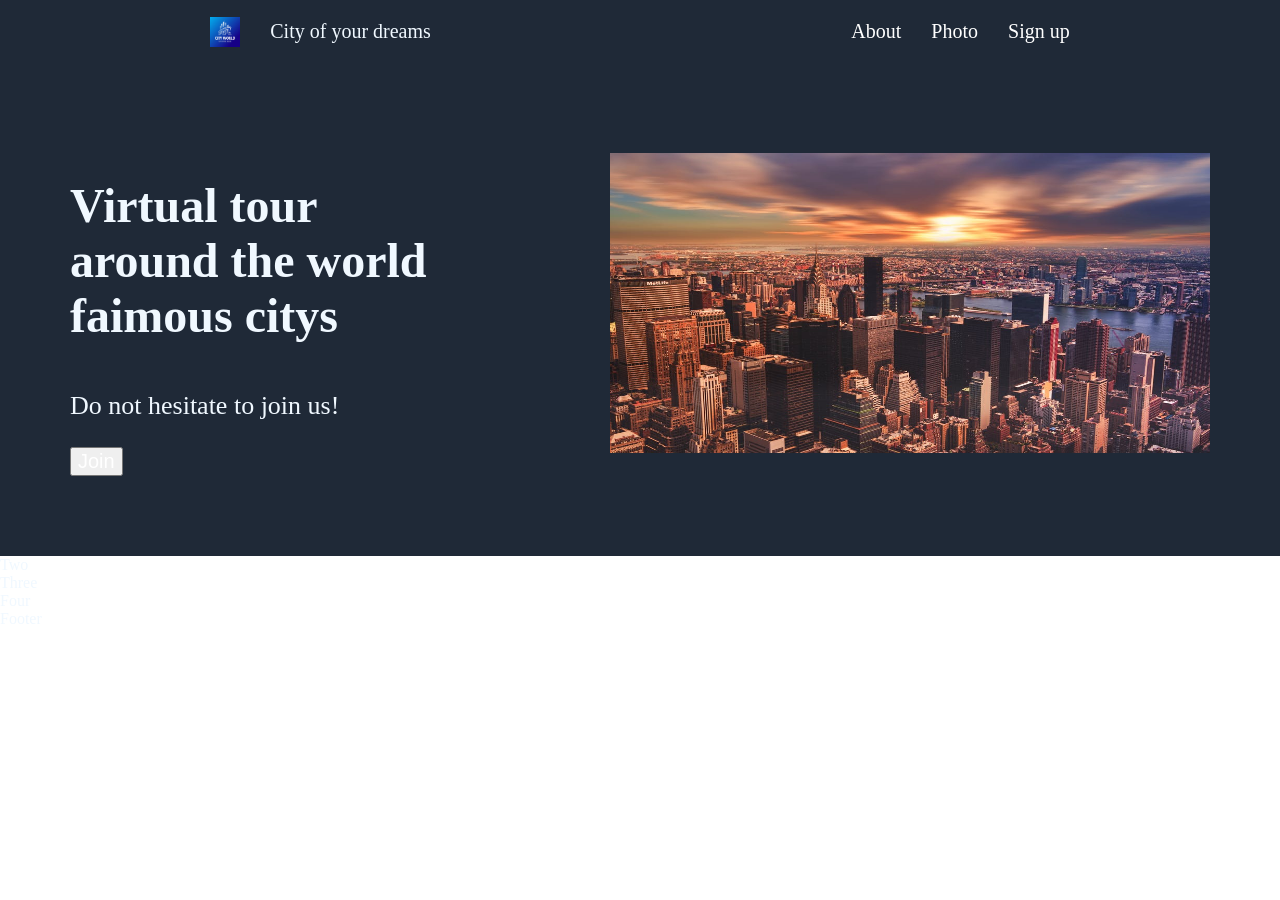
==== Landing-Page.html @ 40644499 "add img/" ====
<!DOCTYPE html>
<html lang="en">
  <head>
    <meta charset="UTF-8">
    <meta http-equiv="X-UA-Compatible" content="IE=edge">
    <meta name="viewport" content="width=device-width, initial-scale=1.0">
    <title>Landing Page</title>
    <link rel="stylesheet" href="style.css">
  </head>

  <body>
    <div class="header">
      <div class="logo">
      <img src="img/logo.jpg" alt="a nice city logo">
      <p > City of your dreams</p>
      </div>
        <ul>
          <li><a href="#">About</a></li>
          <li><a href="#">Photo</a></li>
          <li><a href="#">Sign up</a></li>

        </ul>
            </div>

    <div class="one">
        <div class="top-left">
       <p id="title"> Virtual tour around the world faimous citys </p>
       <p id="join"> Do not hesitate to join us! </p>
       <button><a href="#">Join </a></button>
        </div>

       <img class="img-top" src="img/new-york.jpeg" alt="a picture with New York city">

    </div>

    <div class="two">Two

    </div>

    <div class="three">
        Three
    </div>

    <div class="four">
        Four
    </div>

    <div class="footer">
        Footer
    </div>

  </body>
</html>
---- style.css ----
body {height: 100vh;
    margin: 0;
    display: flex;
    flex-direction: column;
    padding: 0;
    color: aliceblue;;
}
.header{
    display: flex;
    justify-content: space-around;
    padding: 0px;
    margin: 0;
    background-color: #1F2937;
    flex-wrap: wrap;
    height: 50px;    
}

img {
    height:30px;
    width: 30px;
    
}
.logo p{
    font-size: 20px;
}

.logo{
    display: flex;
    align-items: center;
    gap: 30px;
   
    
}

ul {
    display: flex;
    list-style-type: none;
    gap: 30px;
    align-items: center;
    padding: 0;
    }

 a{
    text-decoration: none;
    font-size: 20px;
    color: white;
 }

.one{
    display: flex;  
    background-color: #1F2937;
    justify-content: space-around;
    align-items: center;
    padding: 80px 0;
    
}
.img-top {
    height: 300px;
    width: 600px;
}
 #title {
    font-size: 48px;
    font-weight: 900;
        
 }

 .top-left{
    width: 400px;
    height: auto;
    
 }
 #join {
    font-size: 26px;
    
 }
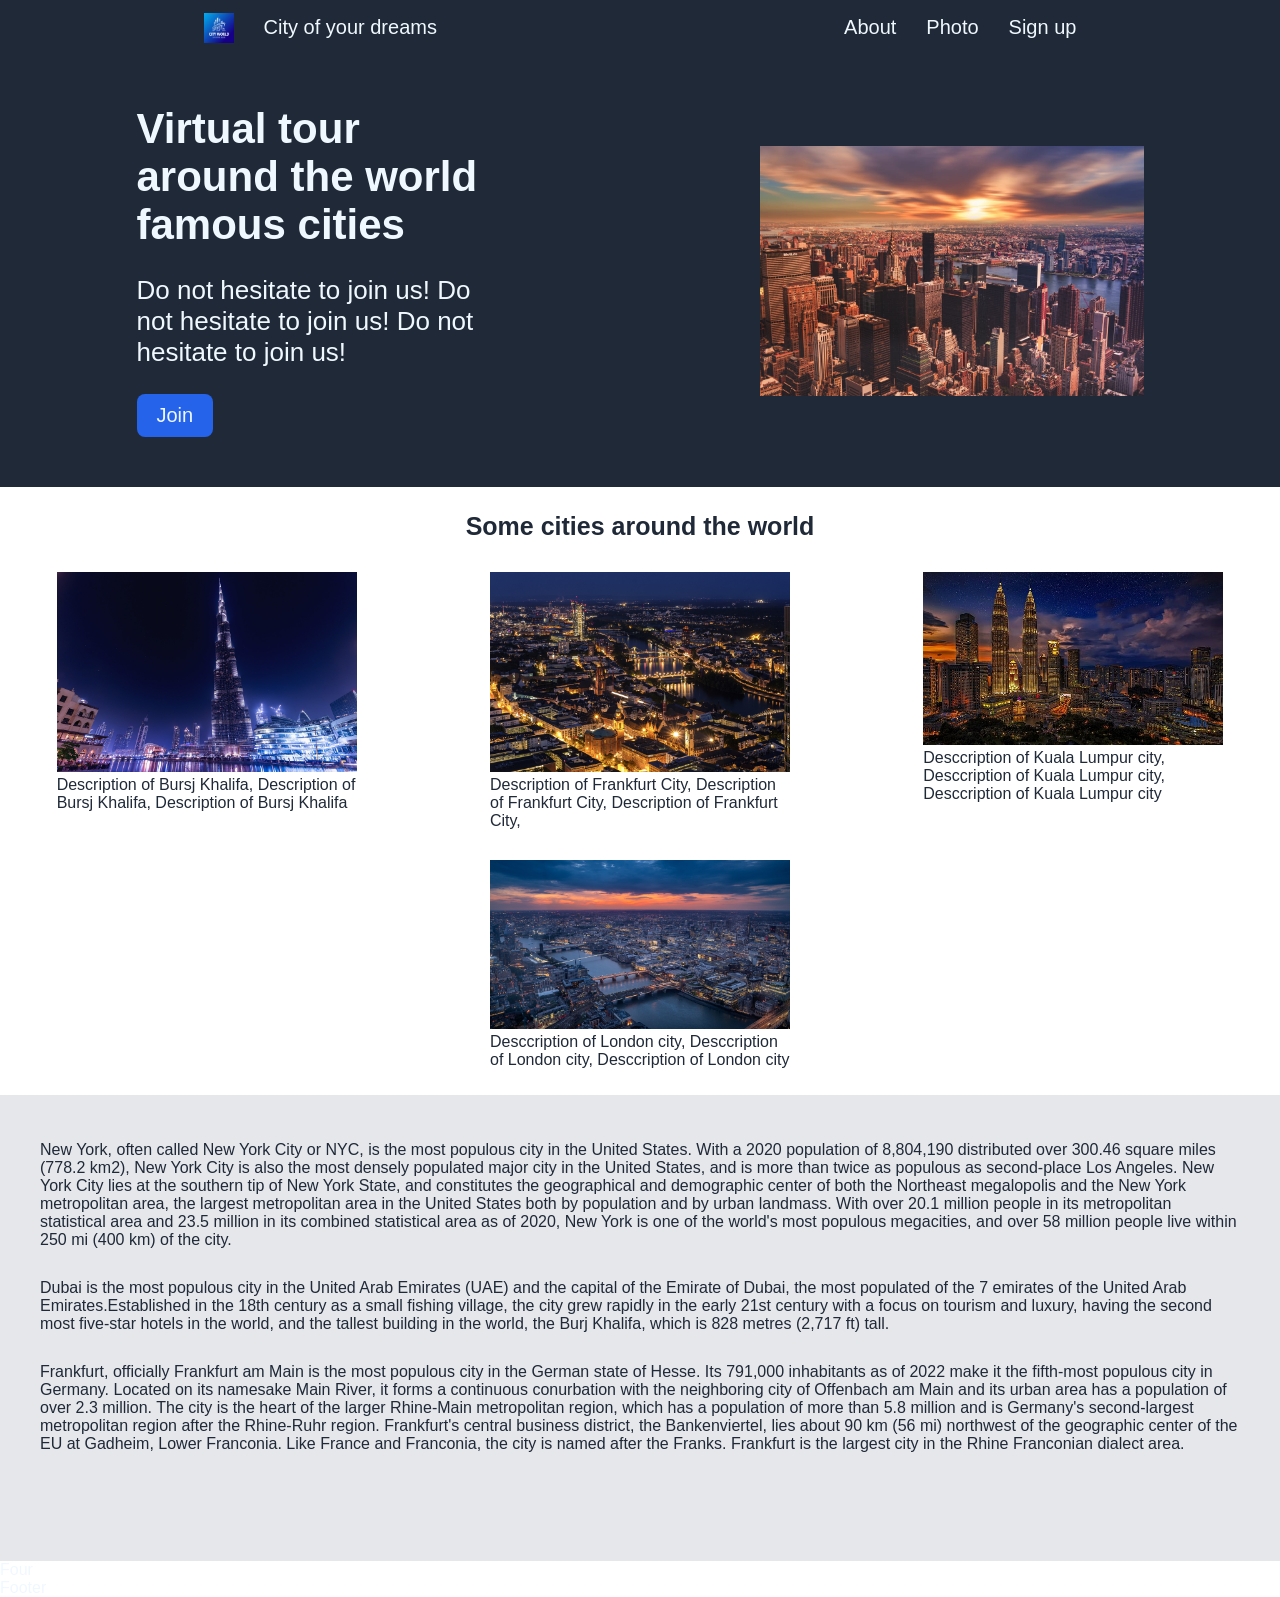
==== commit fdeac18b: "add Landing-Page.html" ====
--- a/Landing-Page.html
+++ b/Landing-Page.html
@@ -9,10 +9,12 @@
   </head>
 
   <body>
+
+    <!-- Header-->
     <div class="header">
       <div class="logo">
       <img src="img/logo.jpg" alt="a nice city logo">
-      <p > City of your dreams</p>
+       City of your dreams
       </div>
         <ul>
           <li><a href="#">About</a></li>
@@ -22,24 +24,57 @@
         </ul>
             </div>
 
+            <!-- line one-->
     <div class="one">
         <div class="top-left">
-       <p id="title"> Virtual tour around the world faimous citys </p>
-       <p id="join"> Do not hesitate to join us! </p>
-       <button><a href="#">Join </a></button>
+       <p id="title"> Virtual tour around the world famous cities </p>
+       <p id="text"> Do not hesitate to join us! Do not hesitate to join us! Do not hesitate to join us! </p>
+       
+       <button> <a href="#">Join </a></button>
+       
         </div>
 
        <img class="img-top" src="img/new-york.jpeg" alt="a picture with New York city">
 
     </div>
 
-    <div class="two">Two
+    <!-- line two-->
+
+    <div class="two">
+      <div class="title-two">Some cities around the world</div>
+
+      <ul>
+        <li><img src="img/burj-khalifa.jpg" alt="Burj Khalifa">   Description of Bursj Khalifa, Description of Bursj Khalifa, Description of Bursj Khalifa </li>
+        <li><img src="img/frankfurt.jpg" alt="Frankfurt City"> Description of Frankfurt City, Description of Frankfurt City, Description of Frankfurt City, </li>
+        <li><img src="img/kuala-lumpur.jpg" alt="Kuala-Lumpur City"> Desccription of Kuala Lumpur city, Desccription of Kuala Lumpur city, Desccription of Kuala Lumpur city </li>
+        <li><img src="img/london.jpg" alt="London City"> Desccription of London city, Desccription of London city, Desccription of London city </li>
+      </ul>
+
 
     </div>
 
+    <!-- line three-->
     <div class="three">
-        Three
-    </div>
+      <ul>
+     <li> New York, often called New York City or NYC, is the most populous city in the United States. With a 2020 population of 8,804,190 distributed over 300.46 square miles (778.2 km2), 
+      New York City is also the most densely populated major city in the United States, and is more than twice as populous as second-place Los Angeles. New York City lies at the southern tip of New York State,
+       and constitutes the geographical and demographic center of both the Northeast megalopolis and the New York metropolitan area, the largest metropolitan area in the United States both by population and 
+       by urban landmass. With over 20.1 million people in its metropolitan statistical area and 23.5 million in its combined statistical area as of 2020, New York is one of the world's most populous megacities, 
+       and over 58 million people live within 250 mi (400 km) of the city. </li>
+      
+    <li> Dubai is the most populous city in the United Arab Emirates (UAE) and the capital of the Emirate of Dubai, the most populated of the 7 emirates of the United Arab Emirates.Established in the 18th century
+         as a small fishing village, the city grew rapidly in the early 21st century with a focus on tourism and luxury, having the second most five-star hotels in the world, and the tallest building in the world, 
+         the Burj Khalifa, which is 828 metres (2,717 ft) tall. </li>
+    <li> Frankfurt, officially Frankfurt am Main is the most populous city in the German state of Hesse. Its 791,000 inhabitants as of 2022 make it the fifth-most populous city in Germany. Located on its namesake Main River,
+       it forms a continuous conurbation with the neighboring city of Offenbach am Main and its urban area has a population of over 2.3 million. The city is the heart of the larger Rhine-Main metropolitan region,
+        which has a population of more than 5.8 million and is Germany's second-largest metropolitan region after the Rhine-Ruhr region. Frankfurt's central business district, the Bankenviertel, lies about 90 km (56 mi)
+         northwest of the geographic center of the EU at Gadheim, Lower Franconia. Like France and Franconia, the city is named after the Franks. Frankfurt is the largest city in the Rhine Franconian dialect area. </li>
+
+        
+
+
+      </p>
+      </div>
 
     <div class="four">
         Four
--- a/style.css
+++ b/style.css
@@ -3,16 +3,17 @@
     display: flex;
     flex-direction: column;
     padding: 0;
-    color: aliceblue;;
+    color: aliceblue;
+    font-family: Arial, Helvetica, sans-serif;
 }
 .header{
     display: flex;
     justify-content: space-around;
+    align-items: center;
     padding: 0px;
     margin: 0;
     background-color: #1F2937;
-    flex-wrap: wrap;
-    height: 50px;    
+        
 }
 
 img {
@@ -20,30 +21,27 @@
     width: 30px;
     
 }
-.logo p{
-    font-size: 20px;
-}
 
 .logo{
     display: flex;
     align-items: center;
-    gap: 30px;
-   
-    
-}
+    gap: 30px;  
+    font-size: 20px;  
+   }
 
-ul {
+  ul {
     display: flex;
     list-style-type: none;
     gap: 30px;
     align-items: center;
     padding: 0;
+      
     }
 
- a{
+   a{
     text-decoration: none;
     font-size: 20px;
-    color: white;
+    color: aliceblue;
  }
 
 .one{
@@ -51,25 +49,93 @@
     background-color: #1F2937;
     justify-content: space-around;
     align-items: center;
-    padding: 80px 0;
+    padding: 50px 0;
+    flex-wrap:wrap-reverse;
+        
+}
+
+
+.img-top {
+    height: auto;
+    width: 350px; 
+    flex-basis: 30%; 
+    
     
 }
-.img-top {
-    height: 300px;
-    width: 600px;
-}
  #title {
-    font-size: 48px;
+    font-size: 42px;
     font-weight: 900;
+    margin: 0;
+       
+ }
+
+ .top-left{
+    flex-basis: 350px;
+    height: auto;
+    justify-content: center;
+    align-items: center;
+    
+ }
+ #text {
+    font-size: 26px;
+    padding: 0;
         
  }
 
- .top-left{
-    width: 400px;
-    height: auto;
+ button {
+    border-radius: 8px;
+    border: none;
+    background-color: #2563eb;
+    padding: 10px 20px;
+    transition: transform .3s ease-in-out;
+  
+    }
+  
+   button:hover {
+      transform: scale(1.2)
+    }
+
+    .two{
+        color: #1F2937;
+        display: flex;
+        flex-direction: column;
+        padding: 10px 5px;
+        flex-wrap: wrap;
+        
+        
+    }
+    .title-two {
+        align-self: center;
+        padding: 15px;
+        font-size: 25px;
+        font-weight: 700;
+    }
     
- }
- #join {
-    font-size: 26px;
-    
- }+
+    .two img {
+        width: 300px;
+        height: auto;
+        
+    }
+    .two li{
+        
+        flex-basis: 300px;
+
+    }
+        .two ul{
+        justify-content: space-around;
+        align-items: flex-start;
+        flex-wrap: wrap;
+
+        }
+    .three {
+        color: #1F2937;
+        background-color: #E5E7EB;
+        padding: 30px 40px;
+
+    }
+    .three ul{
+        display: flex;
+        flex-direction: column;
+    }
+
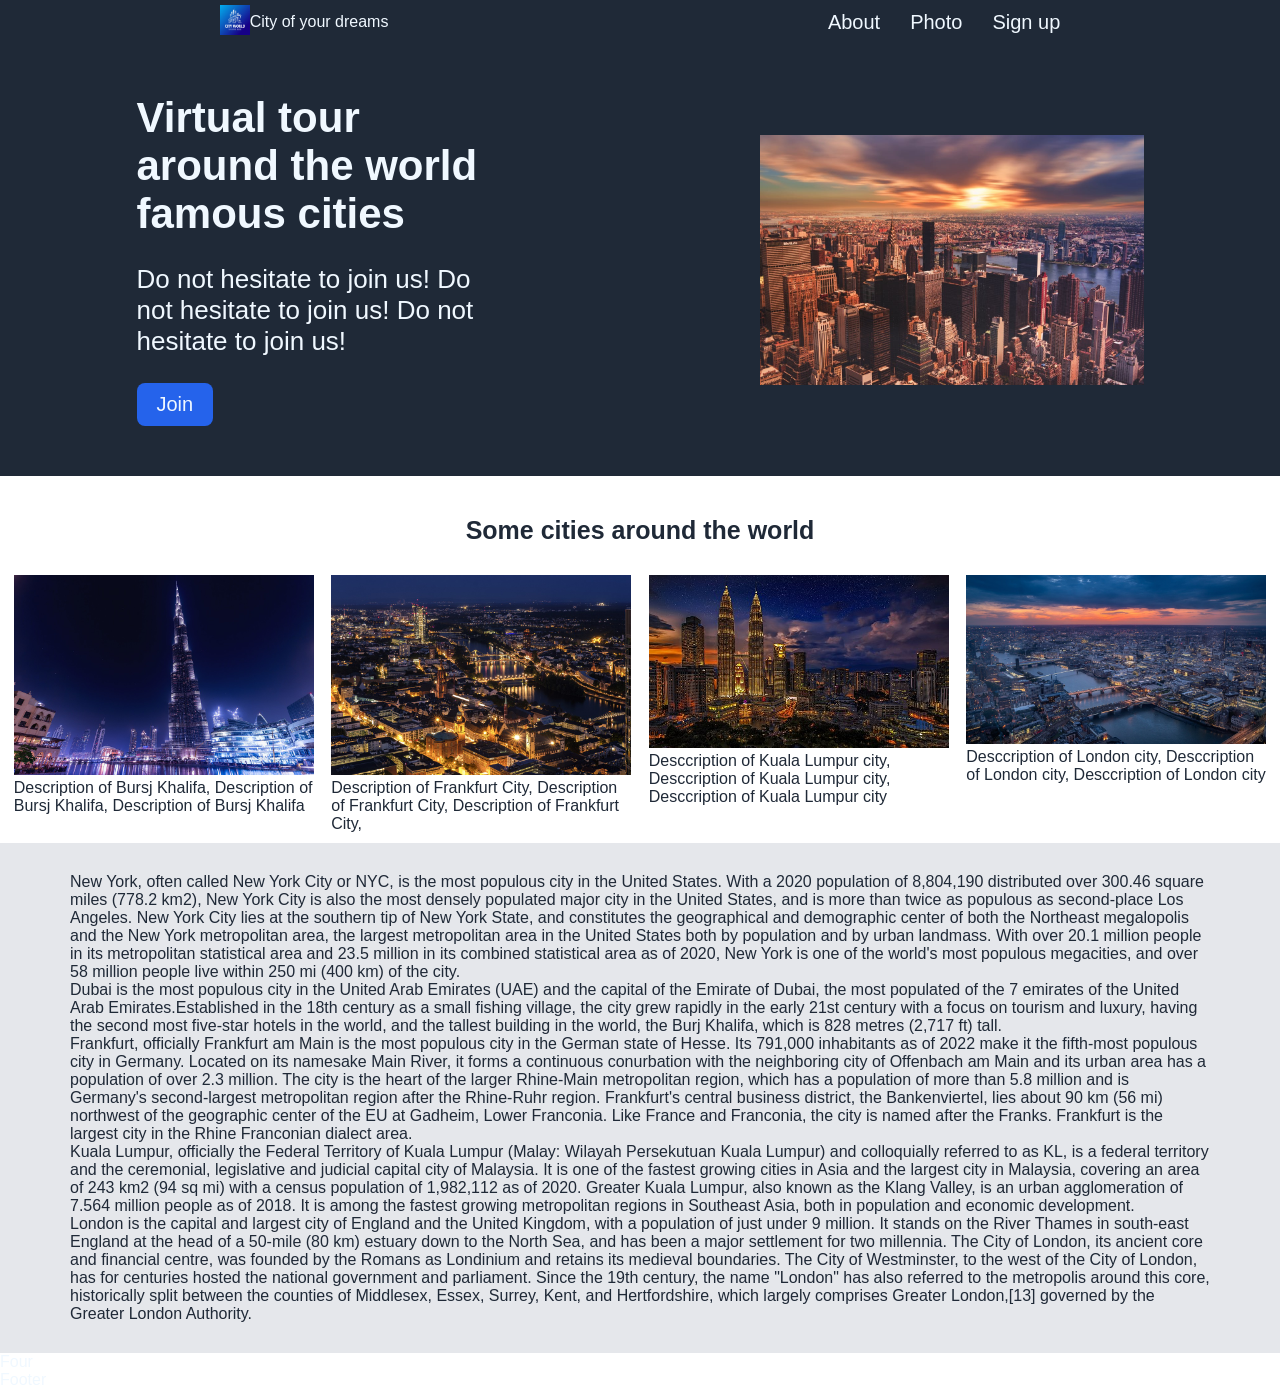
==== commit 1eac81fd: "add Landing-Page.html" ====
--- a/Landing-Page.html
+++ b/Landing-Page.html
@@ -12,11 +12,12 @@
 
     <!-- Header-->
     <div class="header">
-      <div class="logo">
-      <img src="img/logo.jpg" alt="a nice city logo">
-       City of your dreams
-      </div>
         <ul>
+     <li><img id="logo-img" src="img/logo.jpg" alt="a nice city logo"> </li>
+     <li>City of your dreams </li>
+        </ul>
+    
+        <ul class="head-right">
           <li><a href="#">About</a></li>
           <li><a href="#">Photo</a></li>
           <li><a href="#">Sign up</a></li>
@@ -69,11 +70,16 @@
        it forms a continuous conurbation with the neighboring city of Offenbach am Main and its urban area has a population of over 2.3 million. The city is the heart of the larger Rhine-Main metropolitan region,
         which has a population of more than 5.8 million and is Germany's second-largest metropolitan region after the Rhine-Ruhr region. Frankfurt's central business district, the Bankenviertel, lies about 90 km (56 mi)
          northwest of the geographic center of the EU at Gadheim, Lower Franconia. Like France and Franconia, the city is named after the Franks. Frankfurt is the largest city in the Rhine Franconian dialect area. </li>
+    <li> Kuala Lumpur, officially the Federal Territory of Kuala Lumpur (Malay: Wilayah Persekutuan Kuala Lumpur) and colloquially referred to as KL, is a federal territory and the ceremonial, legislative and
+       judicial capital city of Malaysia. It is one of the fastest growing cities in Asia and the largest city in Malaysia, covering an area of 243 km2 (94 sq mi) with a census population of 1,982,112 as of 2020. 
+       Greater Kuala Lumpur, also known as the Klang Valley, is an urban agglomeration of 7.564 million people as of 2018. It is among the fastest growing metropolitan regions in Southeast Asia, both in population and economic development.</li>
+     <li>London is the capital and largest city of England and the United Kingdom, with a population of just under 9 million. It stands on the River Thames in south-east England at the head of a 50-mile (80 km) estuary down to the North Sea, 
+      and has been a major settlement for two millennia. The City of London, its ancient core and financial centre, was founded by the Romans as Londinium and retains its medieval boundaries. The City of Westminster, 
+      to the west of the City of London, has for centuries hosted the national government and parliament. Since the 19th century, the name "London" has also referred to the metropolis around this core, 
+      historically split between the counties of Middlesex, Essex, Surrey, Kent, and Hertfordshire, which largely comprises Greater London,[13] governed by the Greater London Authority.</li>   
 
-        
-
-
-      </p>
+      </ul>
+      
       </div>
 
     <div class="four">
--- a/style.css
+++ b/style.css
@@ -10,35 +10,32 @@
     display: flex;
     justify-content: space-around;
     align-items: center;
-    padding: 0px;
+    padding: 5px 0px;
     margin: 0;
     background-color: #1F2937;
         
 }
 
-img {
+#logo-img {
     height:30px;
     width: 30px;
     
 }
+.head-right{
+    gap: 30px;
+}
 
-.logo{
+ul{
     display: flex;
+    list-style-type: none;
     align-items: center;
-    gap: 30px;  
-    font-size: 20px;  
+    padding: 0px;
+    margin: 0px;
+    flex-wrap: wrap;
    }
 
-  ul {
-    display: flex;
-    list-style-type: none;
-    gap: 30px;
-    align-items: center;
-    padding: 0;
-      
-    }
-
-   a{
+  
+a{
     text-decoration: none;
     font-size: 20px;
     color: aliceblue;
@@ -50,18 +47,15 @@
     justify-content: space-around;
     align-items: center;
     padding: 50px 0;
-    flex-wrap:wrap-reverse;
-        
+    flex-wrap:wrap-reverse;        
 }
-
 
 .img-top {
     height: auto;
     width: 350px; 
-    flex-basis: 30%; 
-    
-    
+    flex-basis: 30%;    
 }
+
  #title {
     font-size: 42px;
     font-weight: 900;
@@ -106,36 +100,30 @@
     }
     .title-two {
         align-self: center;
-        padding: 15px;
+        padding: 30px 0px;
         font-size: 25px;
         font-weight: 700;
+        margin: 0;
+    }
+    .two img,
+    .two li {
+        width: 300px;
+        height: auto;
+                   
     }
     
-
-    .two img {
-        width: 300px;
-        height: auto;
-        
-    }
-    .two li{
-        
-        flex-basis: 300px;
-
-    }
         .two ul{
         justify-content: space-around;
         align-items: flex-start;
-        flex-wrap: wrap;
-
+        
         }
     .three {
         color: #1F2937;
         background-color: #E5E7EB;
-        padding: 30px 40px;
+        padding: 30px 70px;
 
     }
     .three ul{
         display: flex;
         flex-direction: column;
     }
-
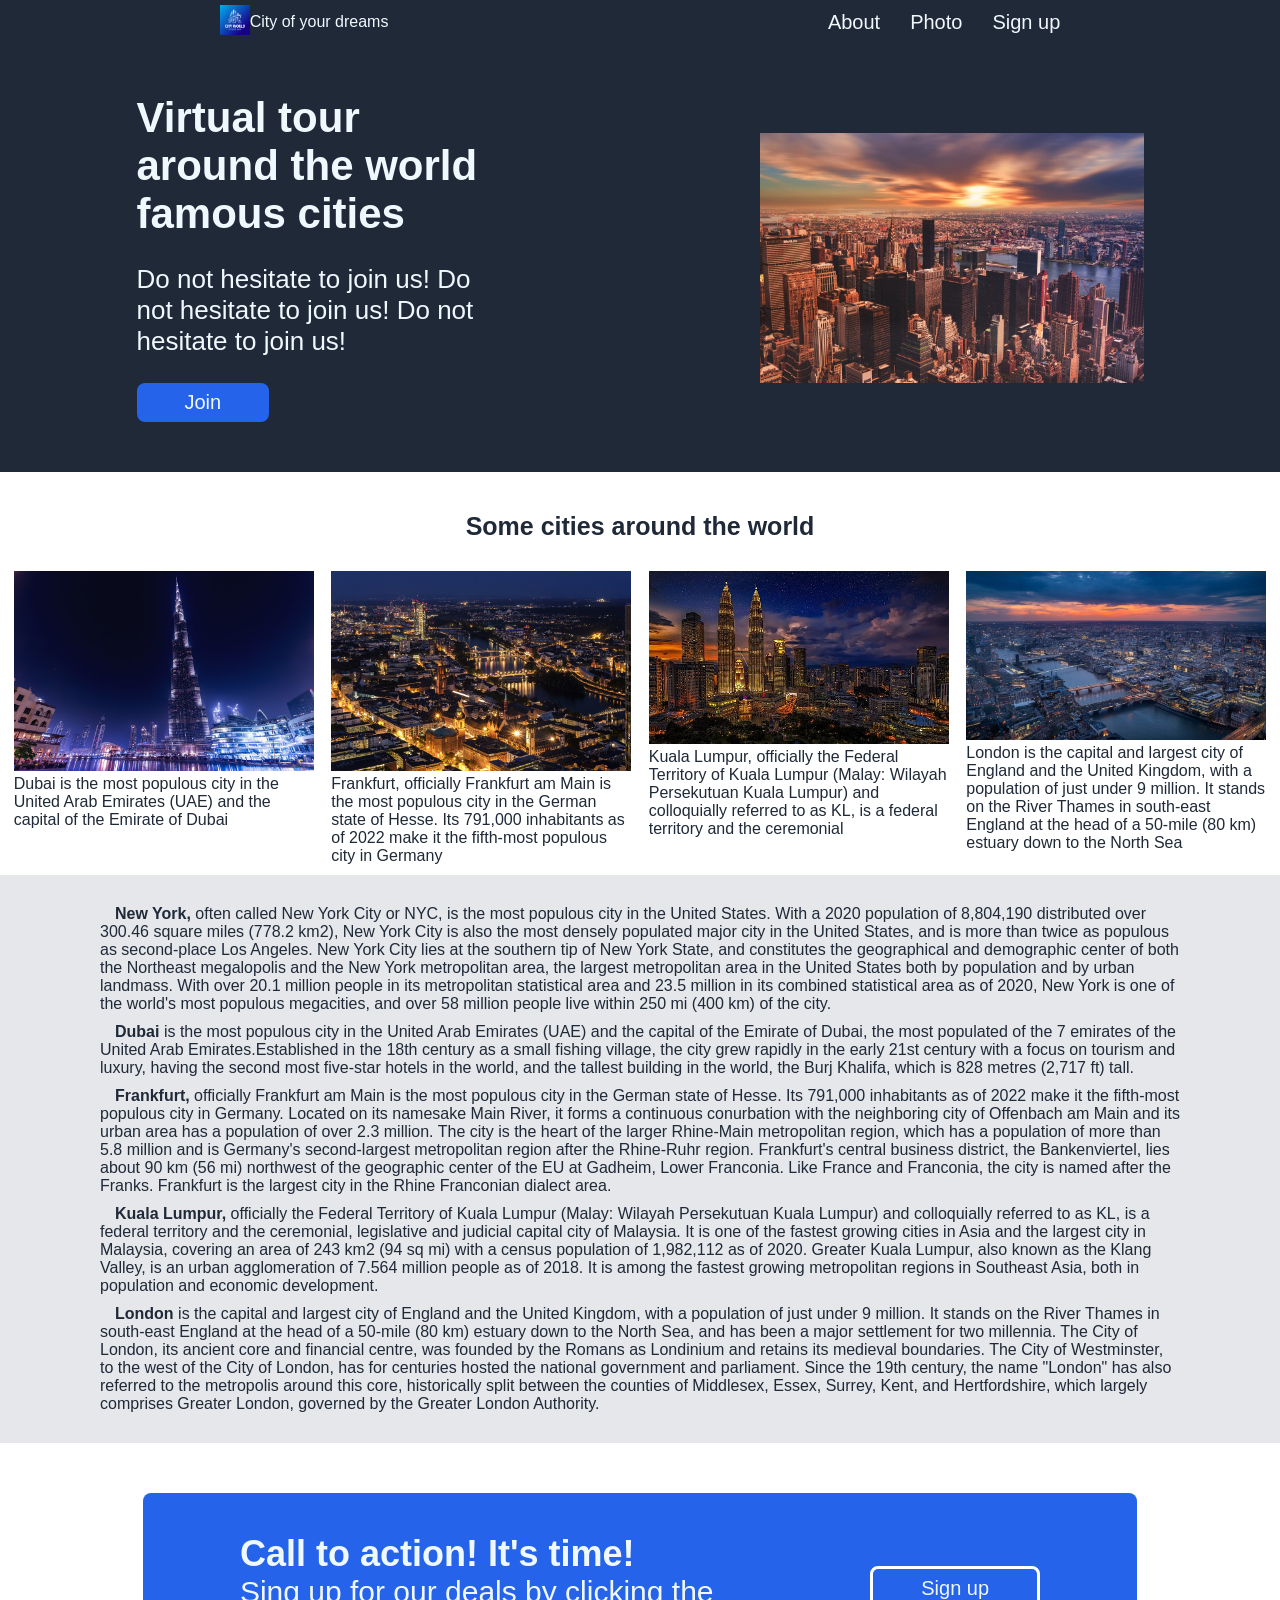
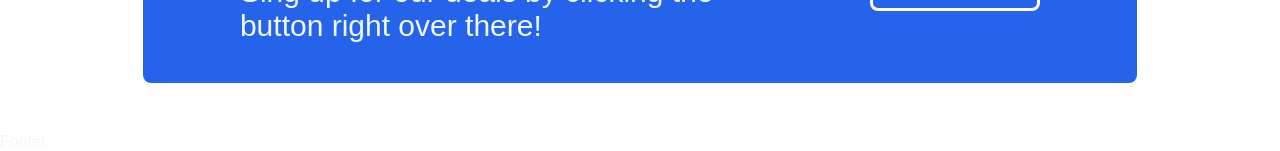
==== commit 772e6e3a: "add Landing-Page.html" ====
--- a/Landing-Page.html
+++ b/Landing-Page.html
@@ -45,10 +45,10 @@
       <div class="title-two">Some cities around the world</div>
 
       <ul>
-        <li><img src="img/burj-khalifa.jpg" alt="Burj Khalifa">   Description of Bursj Khalifa, Description of Bursj Khalifa, Description of Bursj Khalifa </li>
-        <li><img src="img/frankfurt.jpg" alt="Frankfurt City"> Description of Frankfurt City, Description of Frankfurt City, Description of Frankfurt City, </li>
-        <li><img src="img/kuala-lumpur.jpg" alt="Kuala-Lumpur City"> Desccription of Kuala Lumpur city, Desccription of Kuala Lumpur city, Desccription of Kuala Lumpur city </li>
-        <li><img src="img/london.jpg" alt="London City"> Desccription of London city, Desccription of London city, Desccription of London city </li>
+        <li><img src="img/burj-khalifa.jpg" alt="Burj Khalifa"> Dubai is the most populous city in the United Arab Emirates (UAE) and the capital of the Emirate of Dubai </li>
+        <li><img src="img/frankfurt.jpg" alt="Frankfurt City"> Frankfurt, officially Frankfurt am Main is the most populous city in the German state of Hesse. Its 791,000 inhabitants as of 2022 make it the fifth-most populous city in Germany</li>
+        <li><img src="img/kuala-lumpur.jpg" alt="Kuala-Lumpur City"> Kuala Lumpur, officially the Federal Territory of Kuala Lumpur (Malay: Wilayah Persekutuan Kuala Lumpur) and colloquially referred to as KL, is a federal territory and the ceremonial </li>
+        <li><img src="img/london.jpg" alt="London City"> London is the capital and largest city of England and the United Kingdom, with a population of just under 9 million. It stands on the River Thames in south-east England at the head of a 50-mile (80 km) estuary down to the North Sea </li>
       </ul>
 
 
@@ -57,33 +57,42 @@
     <!-- line three-->
     <div class="three">
       <ul>
-     <li> New York, often called New York City or NYC, is the most populous city in the United States. With a 2020 population of 8,804,190 distributed over 300.46 square miles (778.2 km2), 
+     <li> <strong>New York,</strong> often called New York City or NYC, is the most populous city in the United States. With a 2020 population of 8,804,190 distributed over 300.46 square miles (778.2 km2), 
       New York City is also the most densely populated major city in the United States, and is more than twice as populous as second-place Los Angeles. New York City lies at the southern tip of New York State,
        and constitutes the geographical and demographic center of both the Northeast megalopolis and the New York metropolitan area, the largest metropolitan area in the United States both by population and 
        by urban landmass. With over 20.1 million people in its metropolitan statistical area and 23.5 million in its combined statistical area as of 2020, New York is one of the world's most populous megacities, 
        and over 58 million people live within 250 mi (400 km) of the city. </li>
       
-    <li> Dubai is the most populous city in the United Arab Emirates (UAE) and the capital of the Emirate of Dubai, the most populated of the 7 emirates of the United Arab Emirates.Established in the 18th century
+    <li> <strong>Dubai</strong> is the most populous city in the United Arab Emirates (UAE) and the capital of the Emirate of Dubai, the most populated of the 7 emirates of the United Arab Emirates.Established in the 18th century
          as a small fishing village, the city grew rapidly in the early 21st century with a focus on tourism and luxury, having the second most five-star hotels in the world, and the tallest building in the world, 
          the Burj Khalifa, which is 828 metres (2,717 ft) tall. </li>
-    <li> Frankfurt, officially Frankfurt am Main is the most populous city in the German state of Hesse. Its 791,000 inhabitants as of 2022 make it the fifth-most populous city in Germany. Located on its namesake Main River,
+    <li><strong>Frankfurt,</strong> officially Frankfurt am Main is the most populous city in the German state of Hesse. Its 791,000 inhabitants as of 2022 make it the fifth-most populous city in Germany. Located on its namesake Main River,
        it forms a continuous conurbation with the neighboring city of Offenbach am Main and its urban area has a population of over 2.3 million. The city is the heart of the larger Rhine-Main metropolitan region,
         which has a population of more than 5.8 million and is Germany's second-largest metropolitan region after the Rhine-Ruhr region. Frankfurt's central business district, the Bankenviertel, lies about 90 km (56 mi)
          northwest of the geographic center of the EU at Gadheim, Lower Franconia. Like France and Franconia, the city is named after the Franks. Frankfurt is the largest city in the Rhine Franconian dialect area. </li>
-    <li> Kuala Lumpur, officially the Federal Territory of Kuala Lumpur (Malay: Wilayah Persekutuan Kuala Lumpur) and colloquially referred to as KL, is a federal territory and the ceremonial, legislative and
+    <li><strong> Kuala Lumpur, </strong> officially the Federal Territory of Kuala Lumpur (Malay: Wilayah Persekutuan Kuala Lumpur) and colloquially referred to as KL, is a federal territory and the ceremonial, legislative and
        judicial capital city of Malaysia. It is one of the fastest growing cities in Asia and the largest city in Malaysia, covering an area of 243 km2 (94 sq mi) with a census population of 1,982,112 as of 2020. 
        Greater Kuala Lumpur, also known as the Klang Valley, is an urban agglomeration of 7.564 million people as of 2018. It is among the fastest growing metropolitan regions in Southeast Asia, both in population and economic development.</li>
-     <li>London is the capital and largest city of England and the United Kingdom, with a population of just under 9 million. It stands on the River Thames in south-east England at the head of a 50-mile (80 km) estuary down to the North Sea, 
+     <li><strong>London </strong> is the capital and largest city of England and the United Kingdom, with a population of just under 9 million. It stands on the River Thames in south-east England at the head of a 50-mile (80 km) estuary down to the North Sea, 
       and has been a major settlement for two millennia. The City of London, its ancient core and financial centre, was founded by the Romans as Londinium and retains its medieval boundaries. The City of Westminster, 
       to the west of the City of London, has for centuries hosted the national government and parliament. Since the 19th century, the name "London" has also referred to the metropolis around this core, 
-      historically split between the counties of Middlesex, Essex, Surrey, Kent, and Hertfordshire, which largely comprises Greater London,[13] governed by the Greater London Authority.</li>   
+      historically split between the counties of Middlesex, Essex, Surrey, Kent, and Hertfordshire, which largely comprises Greater London, governed by the Greater London Authority.</li>   
 
       </ul>
       
       </div>
 
     <div class="four">
-        Four
+        <div class="inside-four">
+          <ul>
+            <li><strong>Call to action! It's time!</strong></li>
+            <li> Sing up for our deals by clicking the button right over there!</li>
+          </ul>
+          <button><a href="#"> Sign up</a></button>
+
+
+
+        </div>
     </div>
 
     <div class="footer">
--- a/style.css
+++ b/style.css
@@ -80,7 +80,7 @@
     border-radius: 8px;
     border: none;
     background-color: #2563eb;
-    padding: 10px 20px;
+    padding: 8px 48px;
     transition: transform .3s ease-in-out;
   
     }
@@ -120,10 +120,59 @@
     .three {
         color: #1F2937;
         background-color: #E5E7EB;
-        padding: 30px 70px;
+        padding: 30px 100px;
 
     }
     .three ul{
         display: flex;
         flex-direction: column;
     }
+strong{
+    padding-left: 15px;
+}
+
+.three ul{
+    gap: 10px;
+}
+
+.four{
+    padding: 50px 0;
+    display: flex;
+    flex-direction: column;
+   justify-content: center;
+   align-items: center; 
+    
+   }
+
+.inside-four{
+    padding: 40px 20px;     
+    display: flex;
+    border-radius: 8px;
+    background-color: #2563eb;
+   justify-content: space-around;
+    flex-wrap: wrap;
+    align-items: center;
+    
+    
+
+}
+.inside-four ul{
+    flex-direction: column;
+    align-items: flex-start;
+    flex-wrap: wrap;
+    font-size: 30px;
+    max-width: 50%;
+    }
+.inside-four strong{
+    padding: 0;
+    font-size: 36px;
+}
+.four button{
+    border-color: white;
+    border-style: solid;
+    height: fit-content;
+        
+}
+
+
+
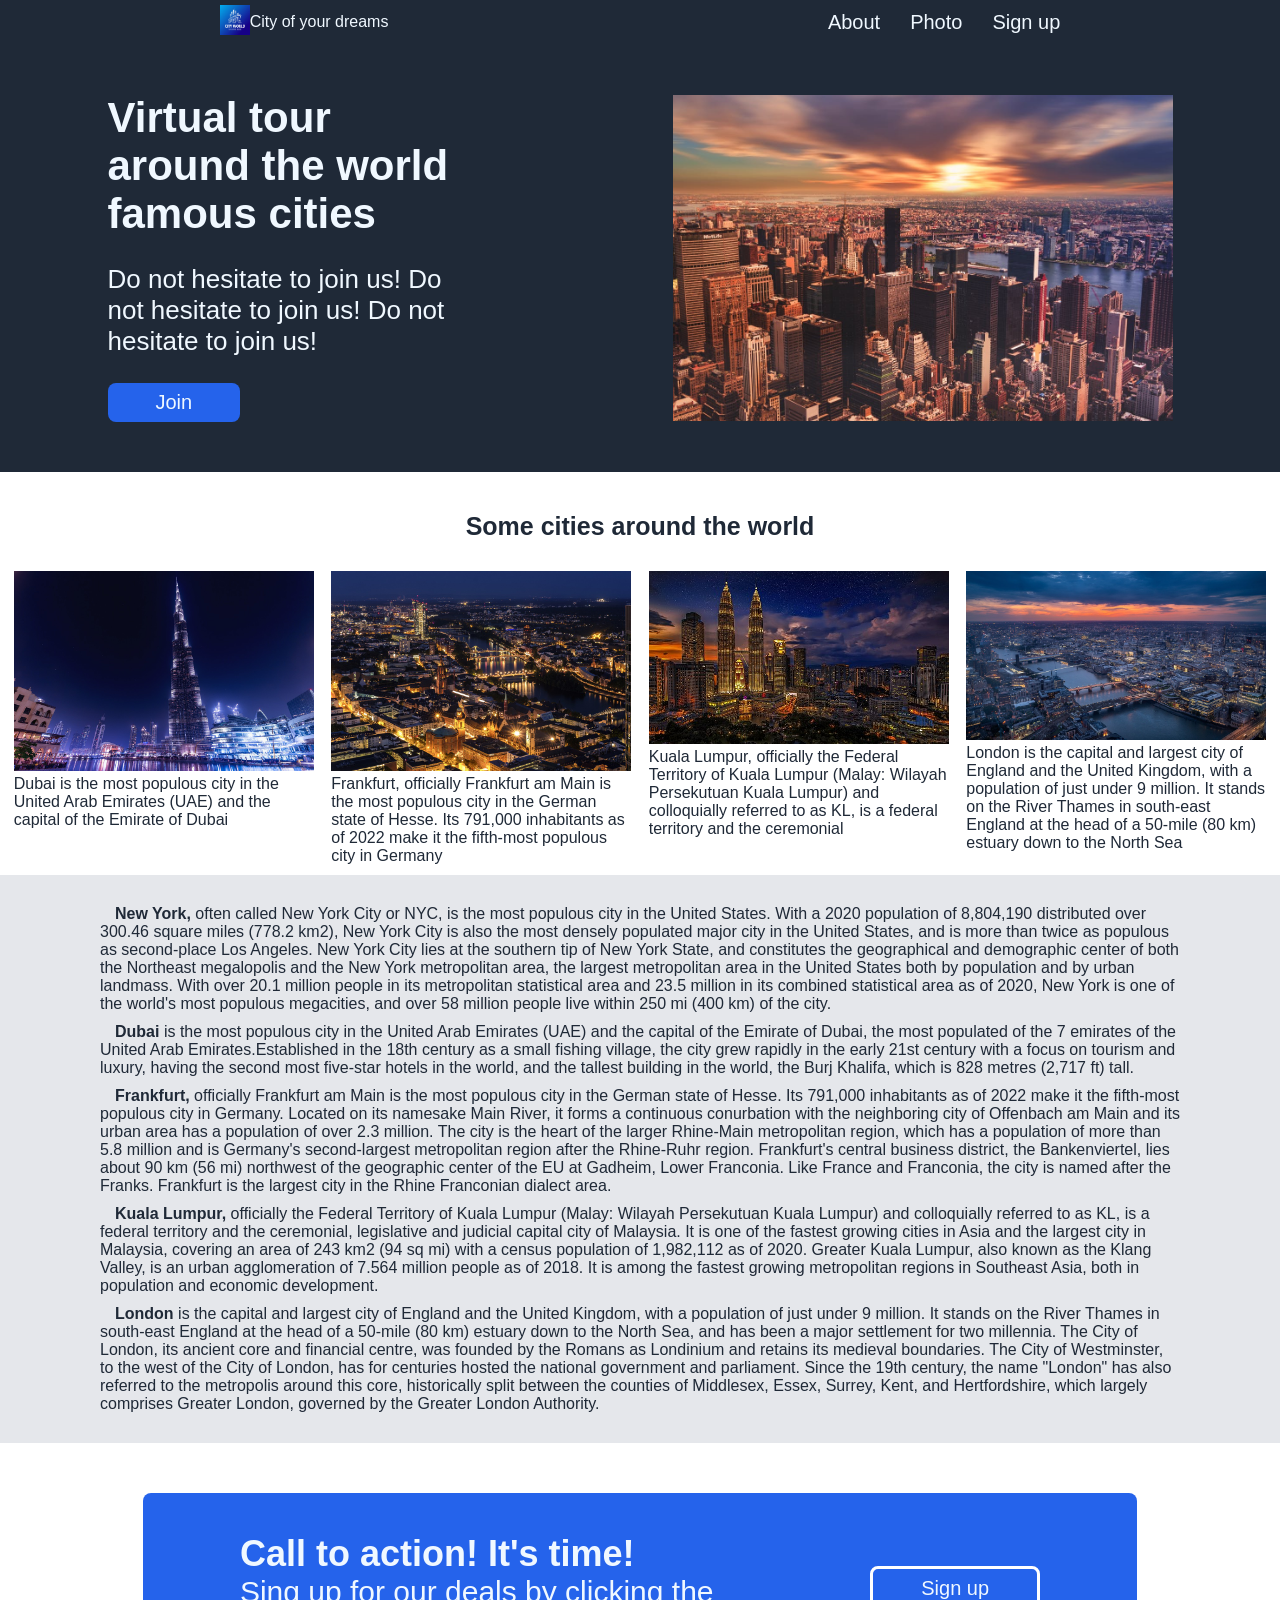
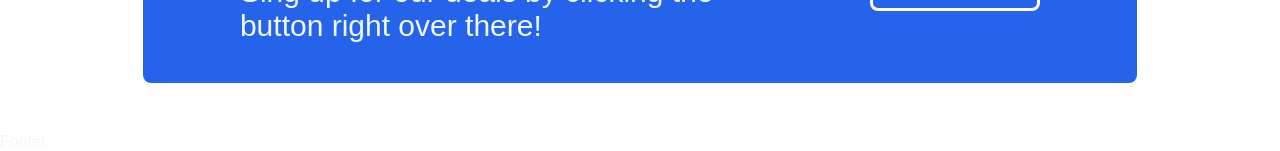
==== commit e91b1388: "add Landing-Page.html" ====
--- a/Landing-Page.html
+++ b/Landing-Page.html
@@ -82,6 +82,7 @@
       
       </div>
 
+      <!-- line four-->
     <div class="four">
         <div class="inside-four">
           <ul>
--- a/style.css
+++ b/style.css
@@ -47,13 +47,14 @@
     justify-content: space-around;
     align-items: center;
     padding: 50px 0;
-    flex-wrap:wrap-reverse;        
+    flex-wrap:wrap-reverse;    
+    font-size-adjust: 50%;  
+      
 }
 
 .img-top {
-    height: auto;
-    width: 350px; 
-    flex-basis: 30%;    
+    width: 500px;
+    height: auto;    
 }
 
  #title {
@@ -64,10 +65,10 @@
  }
 
  .top-left{
-    flex-basis: 350px;
-    height: auto;
+    width: 350px;
     justify-content: center;
     align-items: center;
+    
     
  }
  #text {
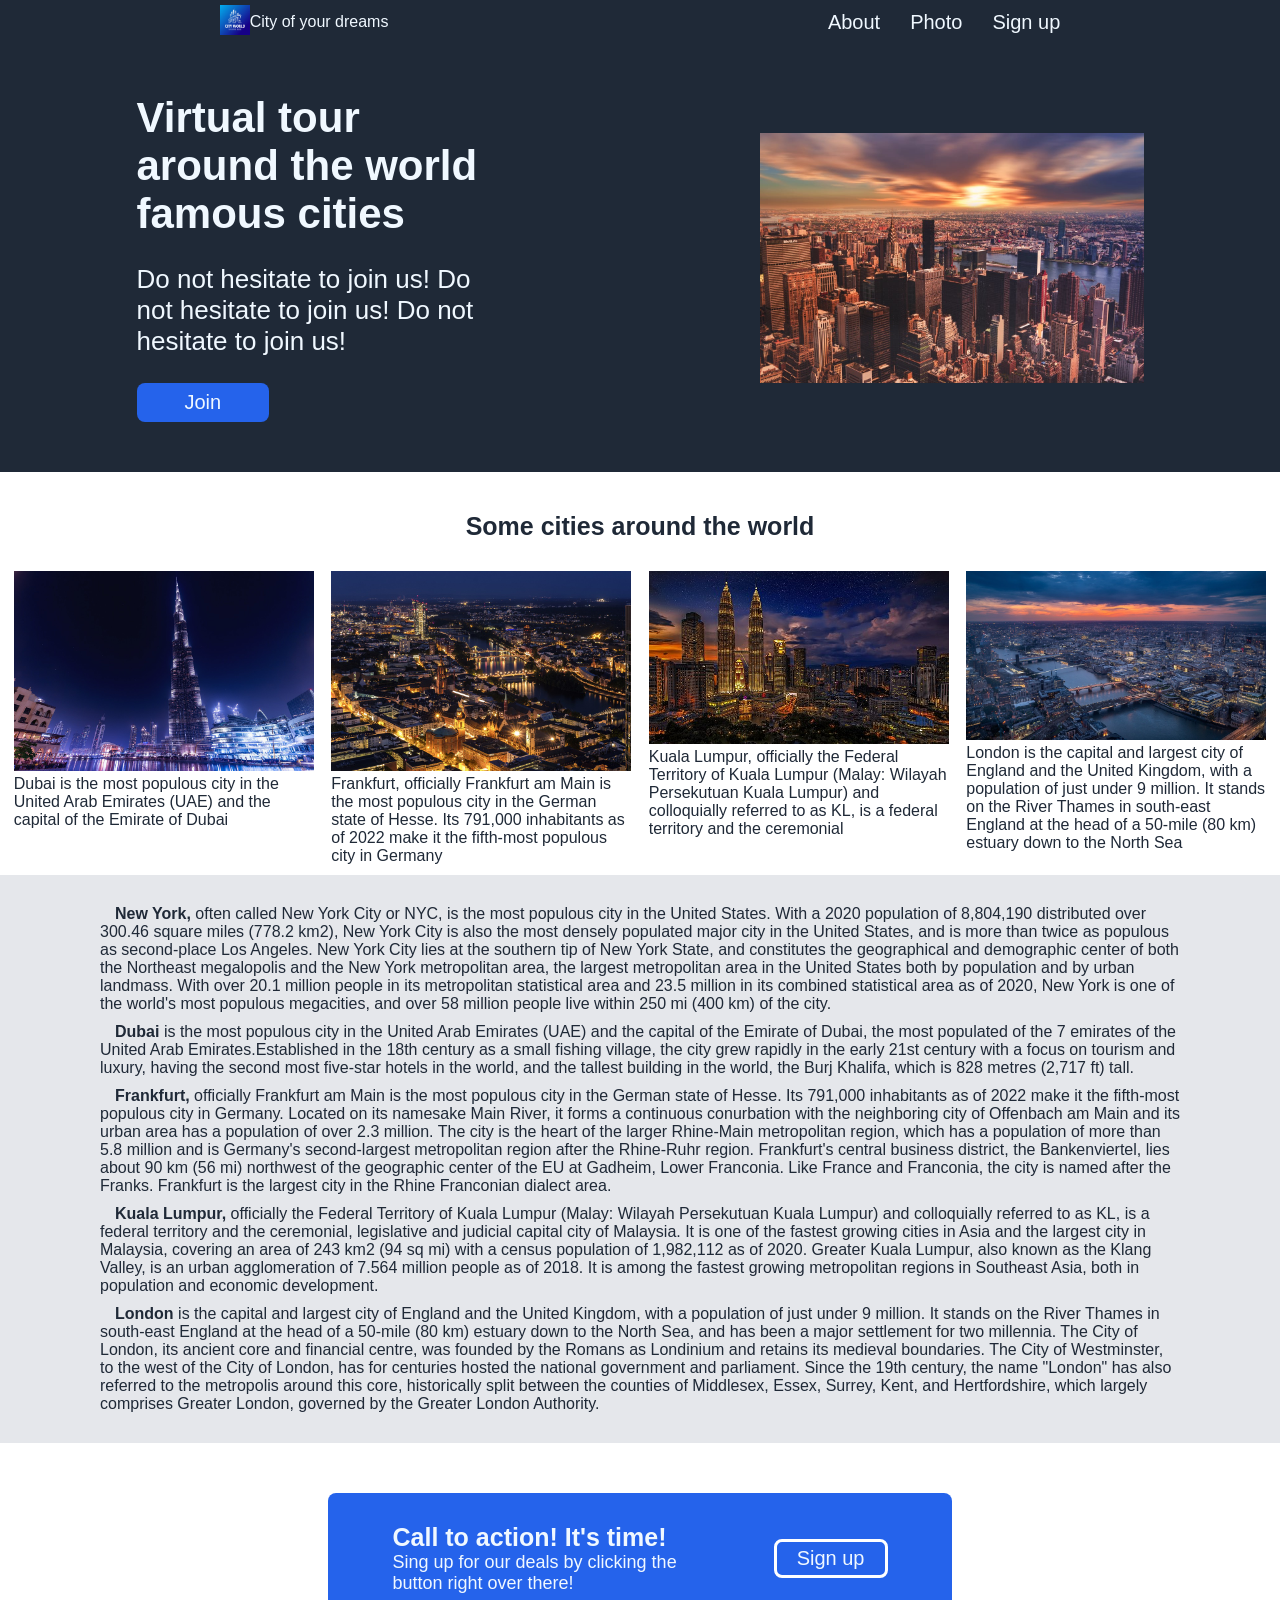
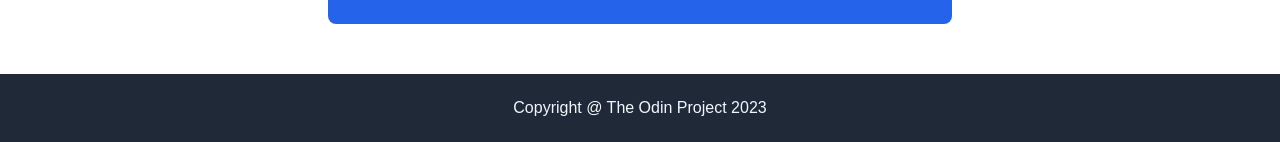
==== commit 847a9c8c: "add style.css" ====
--- a/Landing-Page.html
+++ b/Landing-Page.html
@@ -97,7 +97,7 @@
     </div>
 
     <div class="footer">
-        Footer
+        Copyright @ The Odin Project 2023
     </div>
 
   </body>
--- a/style.css
+++ b/style.css
@@ -53,8 +53,9 @@
 }
 
 .img-top {
-    width: 500px;
-    height: auto;    
+    width: 350px;
+    flex-basis: 30%;
+    
 }
 
  #title {
@@ -64,12 +65,12 @@
        
  }
 
+ 
  .top-left{
     width: 350px;
     justify-content: center;
     align-items: center;
-    
-    
+        
  }
  #text {
     font-size: 26px;
@@ -146,34 +147,41 @@
    }
 
 .inside-four{
-    padding: 40px 20px;     
+    padding: 30px 20px;     
     display: flex;
     border-radius: 8px;
     background-color: #2563eb;
    justify-content: space-around;
     flex-wrap: wrap;
-    align-items: center;
-    
-    
+    align-items: center;    
 
 }
 .inside-four ul{
     flex-direction: column;
     align-items: flex-start;
     flex-wrap: wrap;
-    font-size: 30px;
+    font-size: 18px;
     max-width: 50%;
     }
 .inside-four strong{
     padding: 0;
-    font-size: 36px;
+    font-size: 25px;
 }
 .four button{
     border-color: white;
     border-style: solid;
     height: fit-content;
+    padding: 5px 20px;
         
 }
 
+.footer {
+  background-color: #1F2937; 
+  display: flex;
+  flex-direction: column;
+  align-items: center;
+  padding: 25px 5px;
+
+}
 
 
